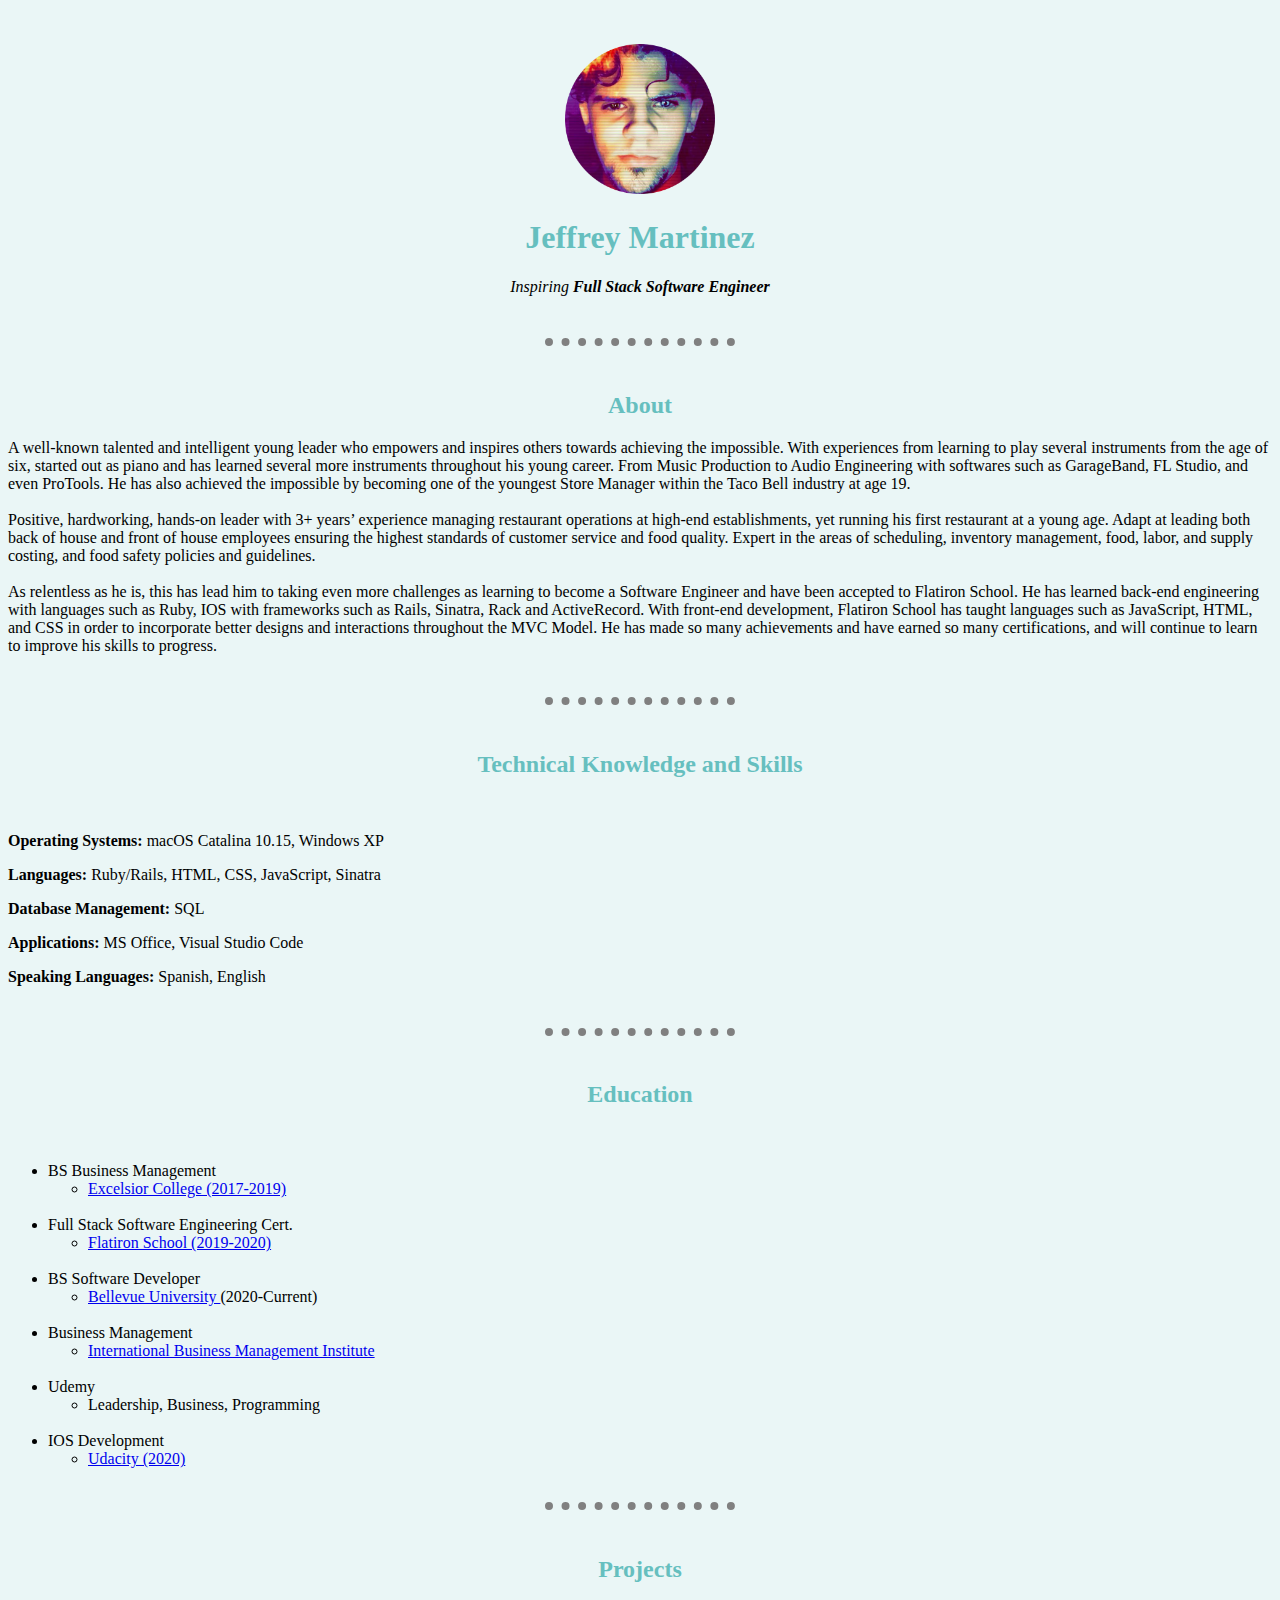
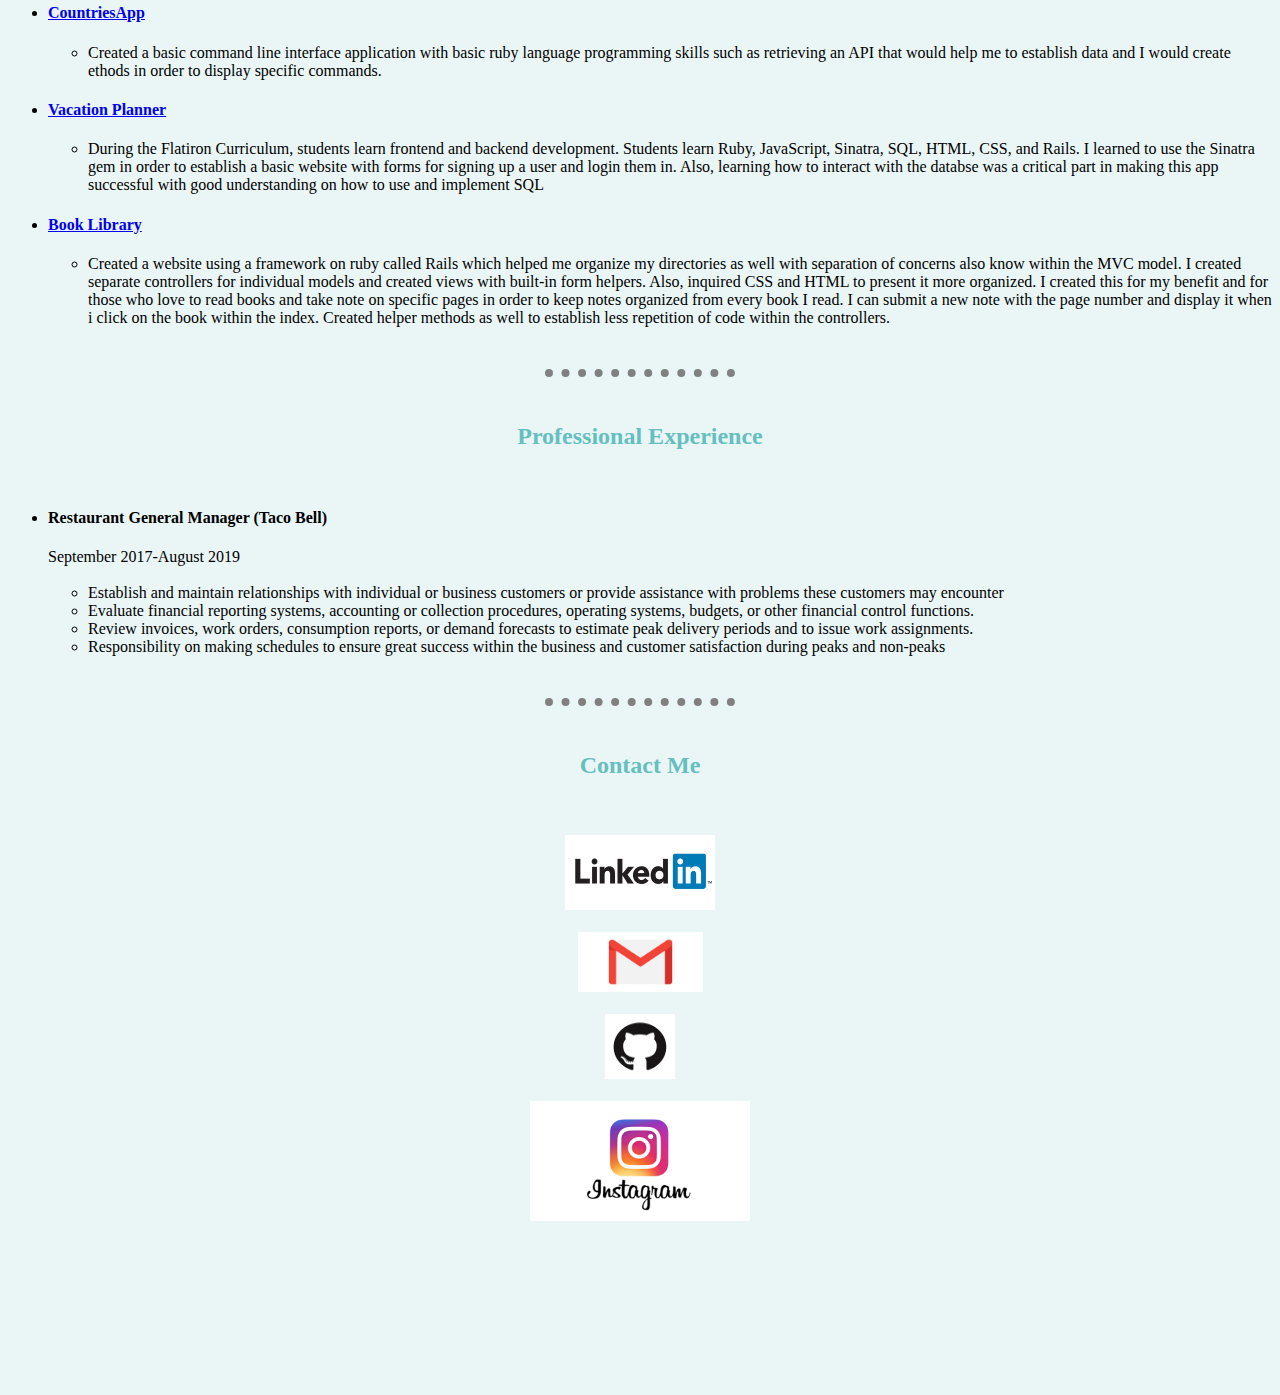
==== index.html @ 74ff9462 "practicing html and css" ====
<!DOCTYPE html>
<html>
    <head>
        <meta charset="UTF-8">
        <title>Maui Calvanhi Resume</title>
    </head>
    <link rel="stylesheet" href="css/styles.css" />

<br>
<br>
    <body>
        <center>

        <img src="images/jeff-circle.png" alt="jeffrey profile picture" width="150" height="150">
        <h1>Jeffrey Martinez</h1>
        <p><em>Inspiring <strong>Full Stack Software Engineer</strong></em></p>
        
       <br>
        
        <hr>
       <br>

    
        </center>

        <h2>About</h2>

        <p>A well-known talented and intelligent young leader who empowers and inspires others towards achieving the impossible. With experiences from learning to play several instruments from the age of six, started out as piano and has learned several more instruments throughout his young career. From Music Production to Audio Engineering with softwares such as GarageBand, FL Studio, and even ProTools. He has also achieved the impossible by becoming one of the youngest Store Manager within the Taco Bell industry at age 19.<br><br>

            Positive, hardworking, hands-on leader with 3+ years’ experience managing restaurant operations at high-end establishments, yet running his first restaurant at a young age. Adapt at leading both back of house and front of house employees ensuring the highest standards of customer service and food quality. Expert in the areas of scheduling, inventory management, food, labor, and supply costing, and food safety policies and guidelines.<br><br>
            
            As relentless as he is, this has lead him to taking even more challenges as learning to become a Software Engineer and have been accepted to Flatiron School. He has learned back-end engineering with languages such as Ruby, IOS with frameworks such as Rails, Sinatra, Rack and ActiveRecord. With front-end development, Flatiron School has taught languages such as JavaScript, HTML, and CSS in order to incorporate better designs and interactions throughout the MVC Model. He has made so many achievements and have earned so many certifications, and will continue to learn to improve his skills to progress. </p>
       <br>
        
        <hr>
        <br>


            <h2>Technical Knowledge and Skills</h2>
       <br>

            <p><strong>Operating Systems: </strong>macOS Catalina 10.15, Windows XP</p> 
            <p><strong>Languages: </strong>Ruby/Rails, HTML, CSS, JavaScript, Sinatra</p>
            <p><strong>Database Management: </strong>SQL</p>
            <p><strong>Applications: </strong>MS Office, Visual Studio Code</p>
            <p><strong>Speaking Languages: </strong>Spanish, English</p>
            <br>

        <hr>
        <br>
        
        <h2>Education</h2>
        <br>
        <ul>
            <li>BS Business Management</li>
                <ul>
                    <li><a href="https://www.excelsior.edu/program/bachelor-of-professional-studies-business-management/">Excelsior College (2017-2019)</a></li>
                </ul>
            <br>

            <li>Full Stack Software Engineering Cert.</li>
                <ul>
                    <li><a href="https://flatironschool.com">Flatiron School (2019-2020)</a></li>
                </ul>
            <br>
    
            <li>BS Software Developer</li>
                <ul>
                    <li><a href="https://www.bellevue.edu/degrees/bachelor/software-development-bs/">Bellevue University </a>(2020-Current)</li>
                </ul>
            <br>


            <li>Business Management</li>
                <ul>
                    <li><a href="https://www.ibm-institute.com">International Business Management Institute</a></li>
                </ul>
            <br>

            <li>Udemy</li>
                <ul>
                    <li>Leadership, Business, Programming</li>
                </ul>
            <br>

            <li>IOS Development</li>
                <ul>
                    <li><a href="https://www.udacity.com/course/ios-developer-nanodegree--nd003">Udacity (2020)</a></li>
                </ul>
            <br>
            
        </ul>

        <hr>
        <br>

       <h2>Projects</h2>
        <ul>
            <li><h4><a href="https://github.com/martinezjf2/project1">CountriesApp</a></h4></li>
            <ul>
                <li>Created a basic command line interface application with basic ruby language programming skills such as retrieving an API that would help me to establish data and I would create ethods in order to display specific commands.</li>
            </ul>
            
            <li><h4><a href="https://github.com/martinezjf2/new_app">Vacation Planner</a></h4></li>
            <ul>
                <li>During the Flatiron Curriculum, students learn frontend and backend development. Students learn Ruby, JavaScript, Sinatra, SQL, HTML, CSS, and Rails. I learned to use the Sinatra gem in order to establish a basic website with forms for signing up a user and login them in. Also, learning how to interact with the databse was a critical part in making this app successful with good understanding on how to use and implement SQL</li>
            </ul>
            <li><h4><a href="https://github.com/martinezjf2/rails_project/">Book Library</a></h4></li>
            <ul>
                <li>Created a website using a framework on ruby called Rails which helped me organize my directories as well with separation of concerns also know within the MVC model. I created separate controllers for individual models and created views with built-in form helpers. Also, inquired CSS and HTML to present it more organized. I created this for my benefit and for those who love to read books and take note on specific pages in order to keep notes organized from every book I read. I can submit a new note with the page number and display it when i click on the book within the index. Created helper methods as well to establish less repetition of code within the controllers.</li>
            </ul>
        </ul>
       <br>

            <hr>
            <br>

            

        <h2>Professional Experience</h2>
       <br>

            <ul>
                <li><h4>Restaurant General Manager (Taco Bell)</h4>September 2017-August 2019</li>
                
                <br>
            
                <ul>
                    <li>Establish and maintain relationships with individual or business customers or provide assistance with problems these customers may encounter</li>
                    <li>Evaluate financial reporting systems, accounting or collection procedures, operating systems, budgets, or other financial control functions.</li>
                    <li>Review invoices, work orders, consumption reports, or demand forecasts to estimate peak delivery periods and to issue work assignments.</li>
                    <li>Responsibility on making schedules to ensure great success within the business and customer satisfaction during peaks and non-peaks</li>
                </ul>
            </ul>
<br>
        <hr>
            

            <br>
            <h2>Contact Me</h2>
        <br>
        <br>
        <center>
            
        <a href="https://www.linkedin.com/in/jeffrey-martinez-54a1961a1/"><img border="0" alt="Jeffrey" src="images/Linkedin-Logo-2.png" width="150" height="75">
        </a>
        <br>
        <br>
        
        
        <a href="mailto:martinezjf2@gmail.com?subject=More Information" target="_top">
            <img border="0" alt="Gmail" src="images/gmail-small-logo.png" width="125" height="60">
        </a> 
        <br>
        <br>
        
        <a href="https://github.com/martinezjf2"><img border="0" alt="Github" src="images/GitHub-Mark.png" width="70" height="65">
        </a>
        <br>
        <br>
        

        <a href="https://www.instagram.com/martinezjf2/"><img border="0" alt="Instagram" src="images/maxresdefault.jpg" width="220" height="120">
        </a>
        
        </center>


    </body>
    <br>
    <br>
    <br>
    <br>

</html>


<!-- meta tag is the description on google.
beautify for VS Code organizes code
<br>


Also, I have to create a repository on github and push it in -->

<!-- <a href="hobbies.html">My Hobbies</a>

<a href="contact.html">Contact Me</a> -->



<br>
<br>
<br>
<br>
<br>
---- css/styles.css ----
/* ul {
  columns: 2;
  -webkit-columns: 2;
  -moz-columns: 2;
} */

body {
  background-color: #eaf6f6;
}

hr {
  
  border-style: none;
  border-top-style: dotted;
  border-color: grey;
  border-width: 8px;
  width: 15%;
  
}

h2 {
  text-align: center;
  color: #66BFBF;
}

h1 {
  color: #66BFBF;
}
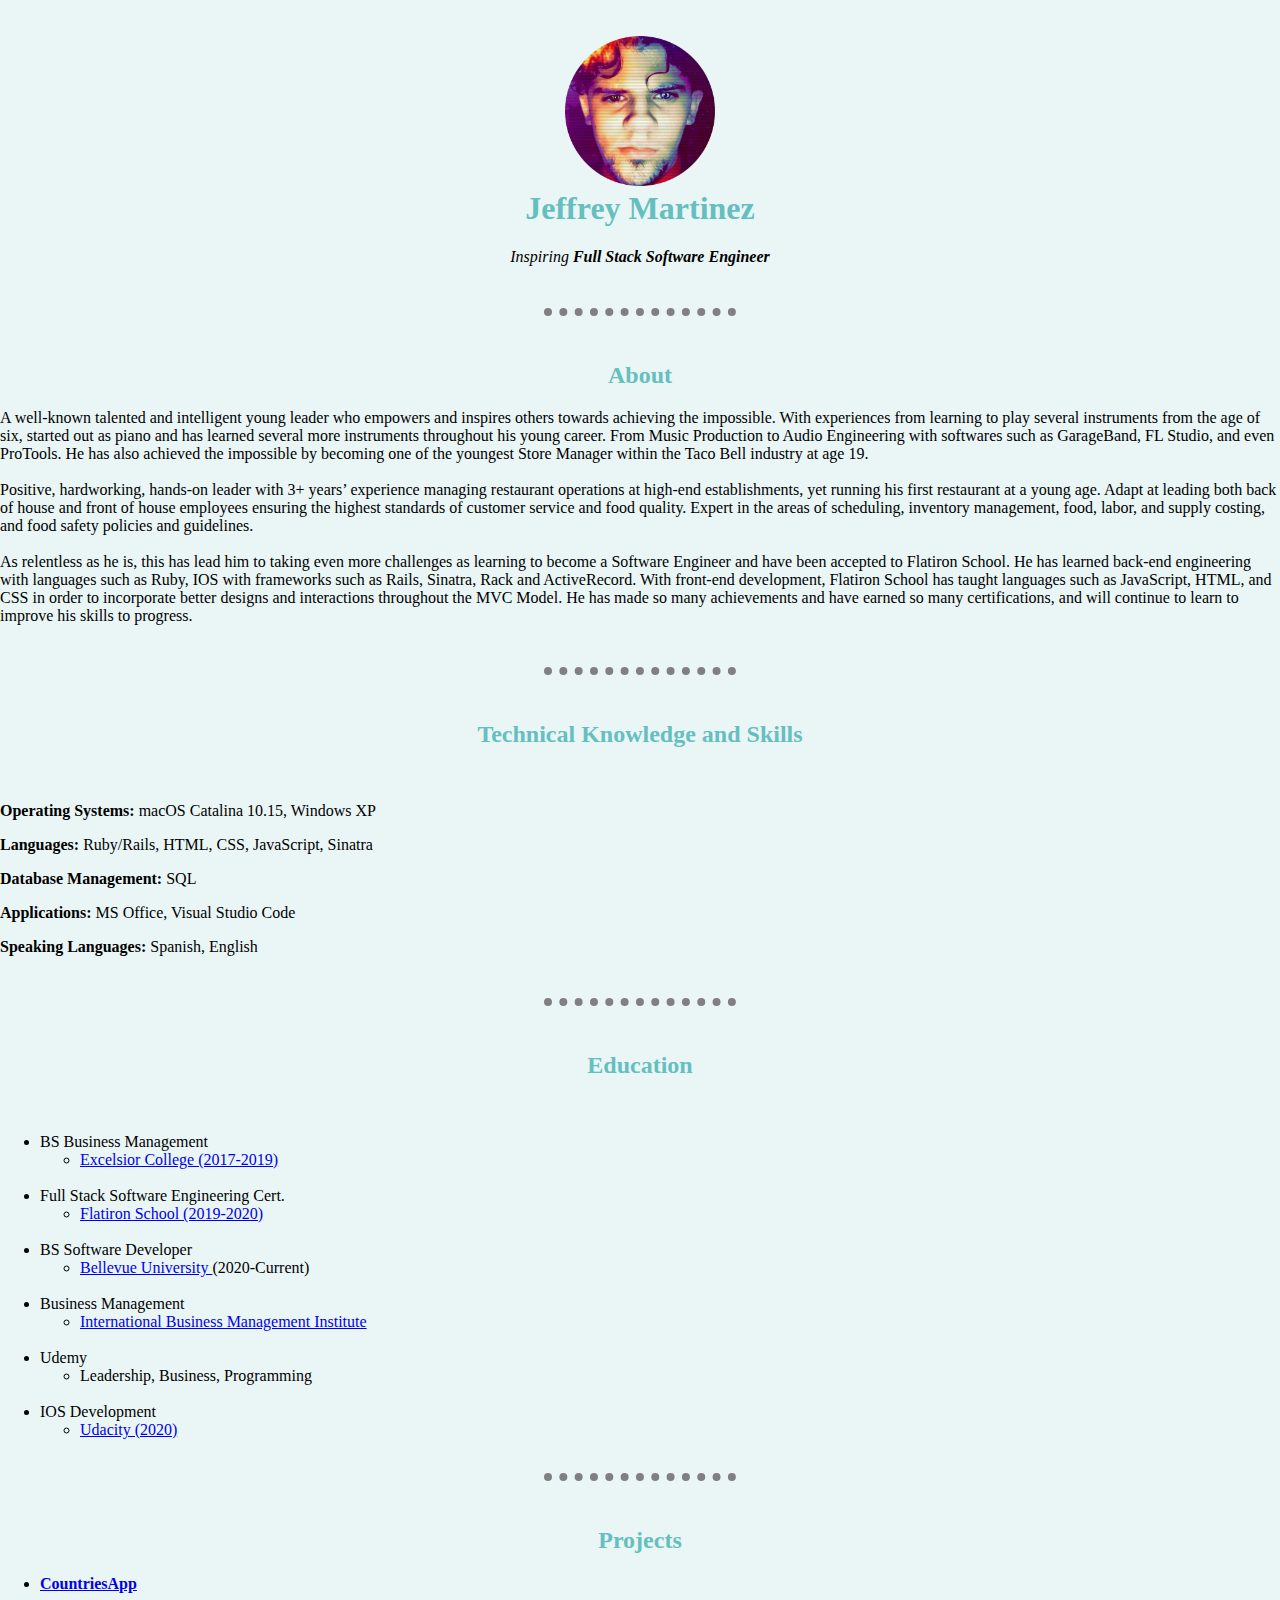
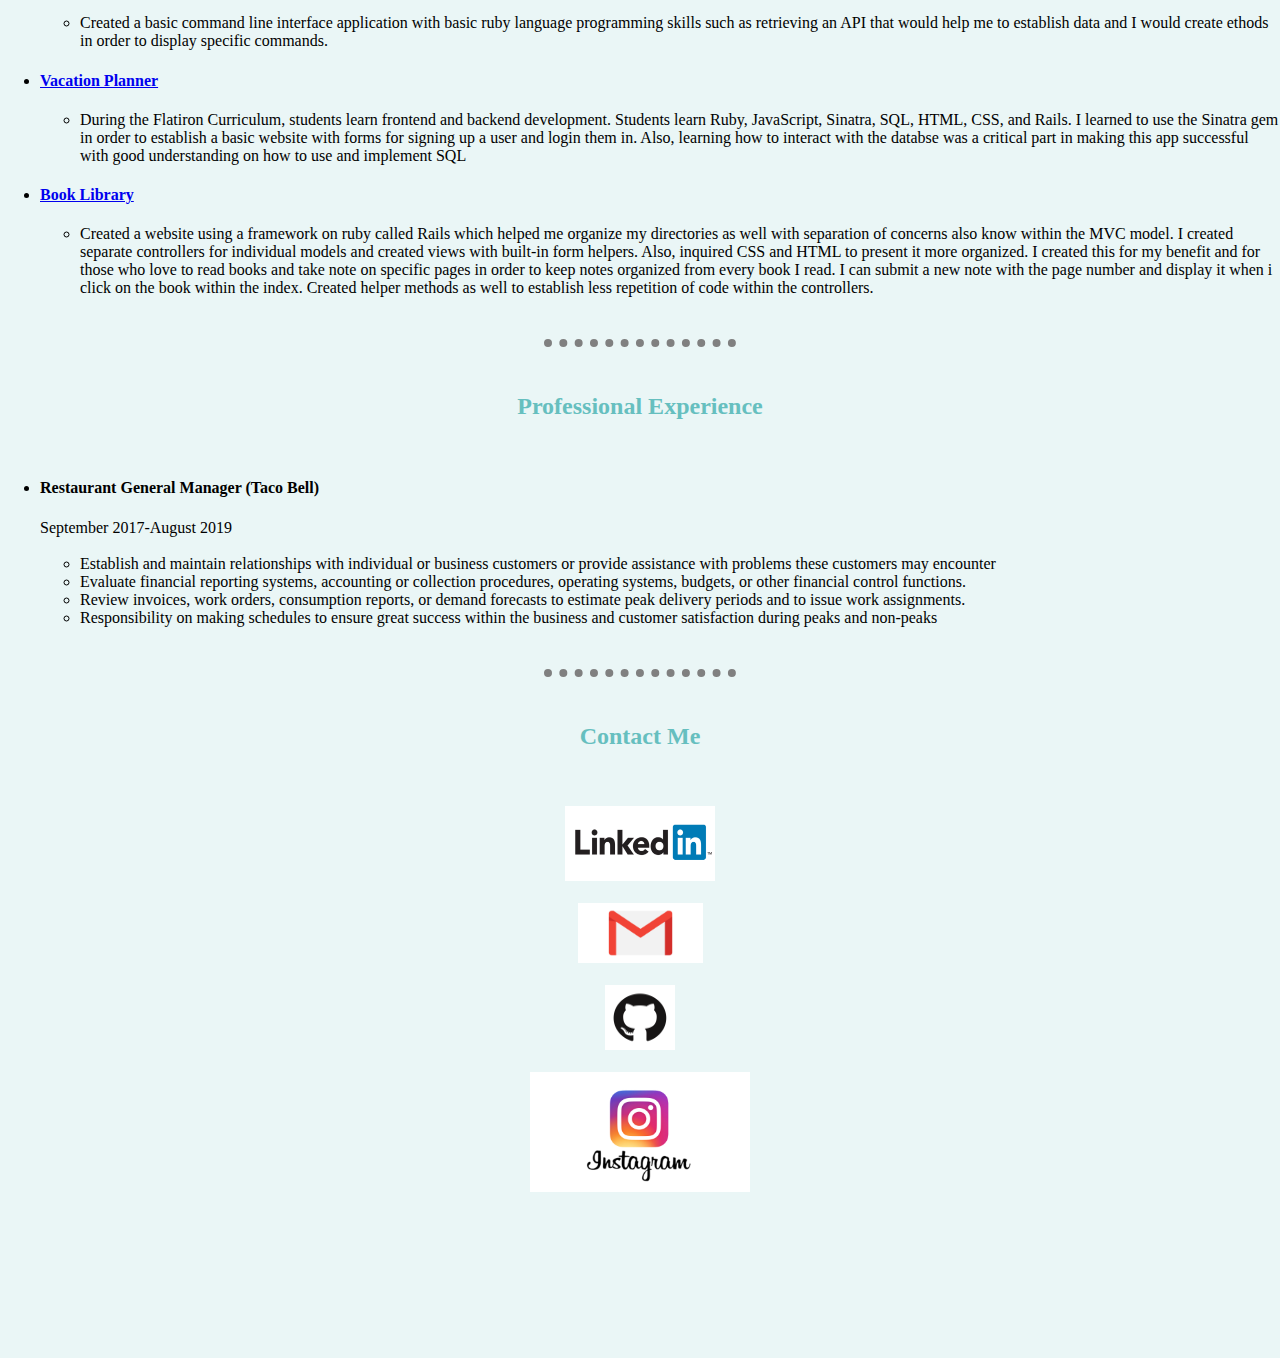
==== commit b337079a: "started a new html css template" ====
--- a/index.html
+++ b/index.html
@@ -3,8 +3,10 @@
     <head>
         <meta charset="UTF-8">
         <title>Maui Calvanhi Resume</title>
+        <link rel="stylesheet" href="css/styles.css" />
+        <link rel="icon" href="favicon.ico" />
     </head>
-    <link rel="stylesheet" href="css/styles.css" />
+    
 
 <br>
 <br>
--- a/css/styles.css
+++ b/css/styles.css
@@ -7,6 +7,7 @@
 
 body {
   background-color: #eaf6f6;
+  margin: 0;
 }
 
 hr {
@@ -26,6 +27,12 @@
 
 h1 {
   color: #66BFBF;
+  margin-top: 0px;
+  
 }
 
-  +.top-container {
+  text-align: center;
+  padding: 5px;
+  margin: 5px;
+}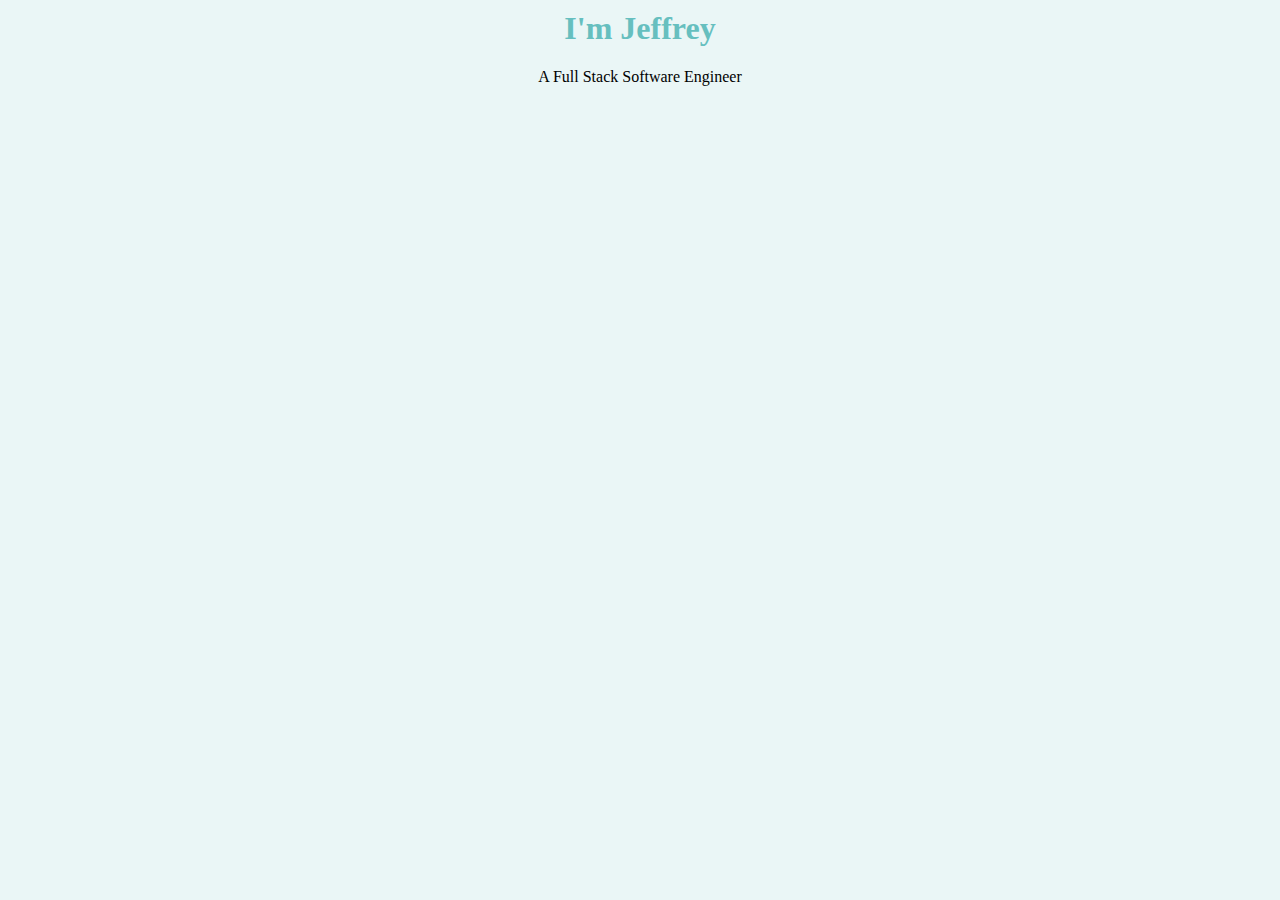
==== commit 6b08fb3d: "second commit" ====
--- a/index.html
+++ b/index.html
@@ -7,191 +7,10 @@
         <link rel="icon" href="favicon.ico" />
     </head>
     
-
-<br>
-<br>
     <body>
-        <center>
-
-        <img src="images/jeff-circle.png" alt="jeffrey profile picture" width="150" height="150">
-        <h1>Jeffrey Martinez</h1>
-        <p><em>Inspiring <strong>Full Stack Software Engineer</strong></em></p>
-        
-       <br>
-        
-        <hr>
-       <br>
-
-    
-        </center>
-
-        <h2>About</h2>
-
-        <p>A well-known talented and intelligent young leader who empowers and inspires others towards achieving the impossible. With experiences from learning to play several instruments from the age of six, started out as piano and has learned several more instruments throughout his young career. From Music Production to Audio Engineering with softwares such as GarageBand, FL Studio, and even ProTools. He has also achieved the impossible by becoming one of the youngest Store Manager within the Taco Bell industry at age 19.<br><br>
-
-            Positive, hardworking, hands-on leader with 3+ years’ experience managing restaurant operations at high-end establishments, yet running his first restaurant at a young age. Adapt at leading both back of house and front of house employees ensuring the highest standards of customer service and food quality. Expert in the areas of scheduling, inventory management, food, labor, and supply costing, and food safety policies and guidelines.<br><br>
-            
-            As relentless as he is, this has lead him to taking even more challenges as learning to become a Software Engineer and have been accepted to Flatiron School. He has learned back-end engineering with languages such as Ruby, IOS with frameworks such as Rails, Sinatra, Rack and ActiveRecord. With front-end development, Flatiron School has taught languages such as JavaScript, HTML, and CSS in order to incorporate better designs and interactions throughout the MVC Model. He has made so many achievements and have earned so many certifications, and will continue to learn to improve his skills to progress. </p>
-       <br>
-        
-        <hr>
-        <br>
-
-
-            <h2>Technical Knowledge and Skills</h2>
-       <br>
-
-            <p><strong>Operating Systems: </strong>macOS Catalina 10.15, Windows XP</p> 
-            <p><strong>Languages: </strong>Ruby/Rails, HTML, CSS, JavaScript, Sinatra</p>
-            <p><strong>Database Management: </strong>SQL</p>
-            <p><strong>Applications: </strong>MS Office, Visual Studio Code</p>
-            <p><strong>Speaking Languages: </strong>Spanish, English</p>
-            <br>
-
-        <hr>
-        <br>
-        
-        <h2>Education</h2>
-        <br>
-        <ul>
-            <li>BS Business Management</li>
-                <ul>
-                    <li><a href="https://www.excelsior.edu/program/bachelor-of-professional-studies-business-management/">Excelsior College (2017-2019)</a></li>
-                </ul>
-            <br>
-
-            <li>Full Stack Software Engineering Cert.</li>
-                <ul>
-                    <li><a href="https://flatironschool.com">Flatiron School (2019-2020)</a></li>
-                </ul>
-            <br>
-    
-            <li>BS Software Developer</li>
-                <ul>
-                    <li><a href="https://www.bellevue.edu/degrees/bachelor/software-development-bs/">Bellevue University </a>(2020-Current)</li>
-                </ul>
-            <br>
-
-
-            <li>Business Management</li>
-                <ul>
-                    <li><a href="https://www.ibm-institute.com">International Business Management Institute</a></li>
-                </ul>
-            <br>
-
-            <li>Udemy</li>
-                <ul>
-                    <li>Leadership, Business, Programming</li>
-                </ul>
-            <br>
-
-            <li>IOS Development</li>
-                <ul>
-                    <li><a href="https://www.udacity.com/course/ios-developer-nanodegree--nd003">Udacity (2020)</a></li>
-                </ul>
-            <br>
-            
-        </ul>
-
-        <hr>
-        <br>
-
-       <h2>Projects</h2>
-        <ul>
-            <li><h4><a href="https://github.com/martinezjf2/project1">CountriesApp</a></h4></li>
-            <ul>
-                <li>Created a basic command line interface application with basic ruby language programming skills such as retrieving an API that would help me to establish data and I would create ethods in order to display specific commands.</li>
-            </ul>
-            
-            <li><h4><a href="https://github.com/martinezjf2/new_app">Vacation Planner</a></h4></li>
-            <ul>
-                <li>During the Flatiron Curriculum, students learn frontend and backend development. Students learn Ruby, JavaScript, Sinatra, SQL, HTML, CSS, and Rails. I learned to use the Sinatra gem in order to establish a basic website with forms for signing up a user and login them in. Also, learning how to interact with the databse was a critical part in making this app successful with good understanding on how to use and implement SQL</li>
-            </ul>
-            <li><h4><a href="https://github.com/martinezjf2/rails_project/">Book Library</a></h4></li>
-            <ul>
-                <li>Created a website using a framework on ruby called Rails which helped me organize my directories as well with separation of concerns also know within the MVC model. I created separate controllers for individual models and created views with built-in form helpers. Also, inquired CSS and HTML to present it more organized. I created this for my benefit and for those who love to read books and take note on specific pages in order to keep notes organized from every book I read. I can submit a new note with the page number and display it when i click on the book within the index. Created helper methods as well to establish less repetition of code within the controllers.</li>
-            </ul>
-        </ul>
-       <br>
-
-            <hr>
-            <br>
-
-            
-
-        <h2>Professional Experience</h2>
-       <br>
-
-            <ul>
-                <li><h4>Restaurant General Manager (Taco Bell)</h4>September 2017-August 2019</li>
-                
-                <br>
-            
-                <ul>
-                    <li>Establish and maintain relationships with individual or business customers or provide assistance with problems these customers may encounter</li>
-                    <li>Evaluate financial reporting systems, accounting or collection procedures, operating systems, budgets, or other financial control functions.</li>
-                    <li>Review invoices, work orders, consumption reports, or demand forecasts to estimate peak delivery periods and to issue work assignments.</li>
-                    <li>Responsibility on making schedules to ensure great success within the business and customer satisfaction during peaks and non-peaks</li>
-                </ul>
-            </ul>
-<br>
-        <hr>
-            
-
-            <br>
-            <h2>Contact Me</h2>
-        <br>
-        <br>
-        <center>
-            
-        <a href="https://www.linkedin.com/in/jeffrey-martinez-54a1961a1/"><img border="0" alt="Jeffrey" src="images/Linkedin-Logo-2.png" width="150" height="75">
-        </a>
-        <br>
-        <br>
-        
-        
-        <a href="mailto:martinezjf2@gmail.com?subject=More Information" target="_top">
-            <img border="0" alt="Gmail" src="images/gmail-small-logo.png" width="125" height="60">
-        </a> 
-        <br>
-        <br>
-        
-        <a href="https://github.com/martinezjf2"><img border="0" alt="Github" src="images/GitHub-Mark.png" width="70" height="65">
-        </a>
-        <br>
-        <br>
-        
-
-        <a href="https://www.instagram.com/martinezjf2/"><img border="0" alt="Instagram" src="images/maxresdefault.jpg" width="220" height="120">
-        </a>
-        
-        </center>
-
-
+        <div class="top-container">
+            <h1>I'm Jeffrey</h1>
+            <p>A Full Stack Software Engineer</p>
+        </div>
     </body>
-    <br>
-    <br>
-    <br>
-    <br>
-
-</html>
-
-
-<!-- meta tag is the description on google.
-beautify for VS Code organizes code
-<br>
-
-
-Also, I have to create a repository on github and push it in -->
-
-<!-- <a href="hobbies.html">My Hobbies</a>
-
-<a href="contact.html">Contact Me</a> -->
-
-
-
-<br>
-<br>
-<br>
-<br>
-<br>
+</html>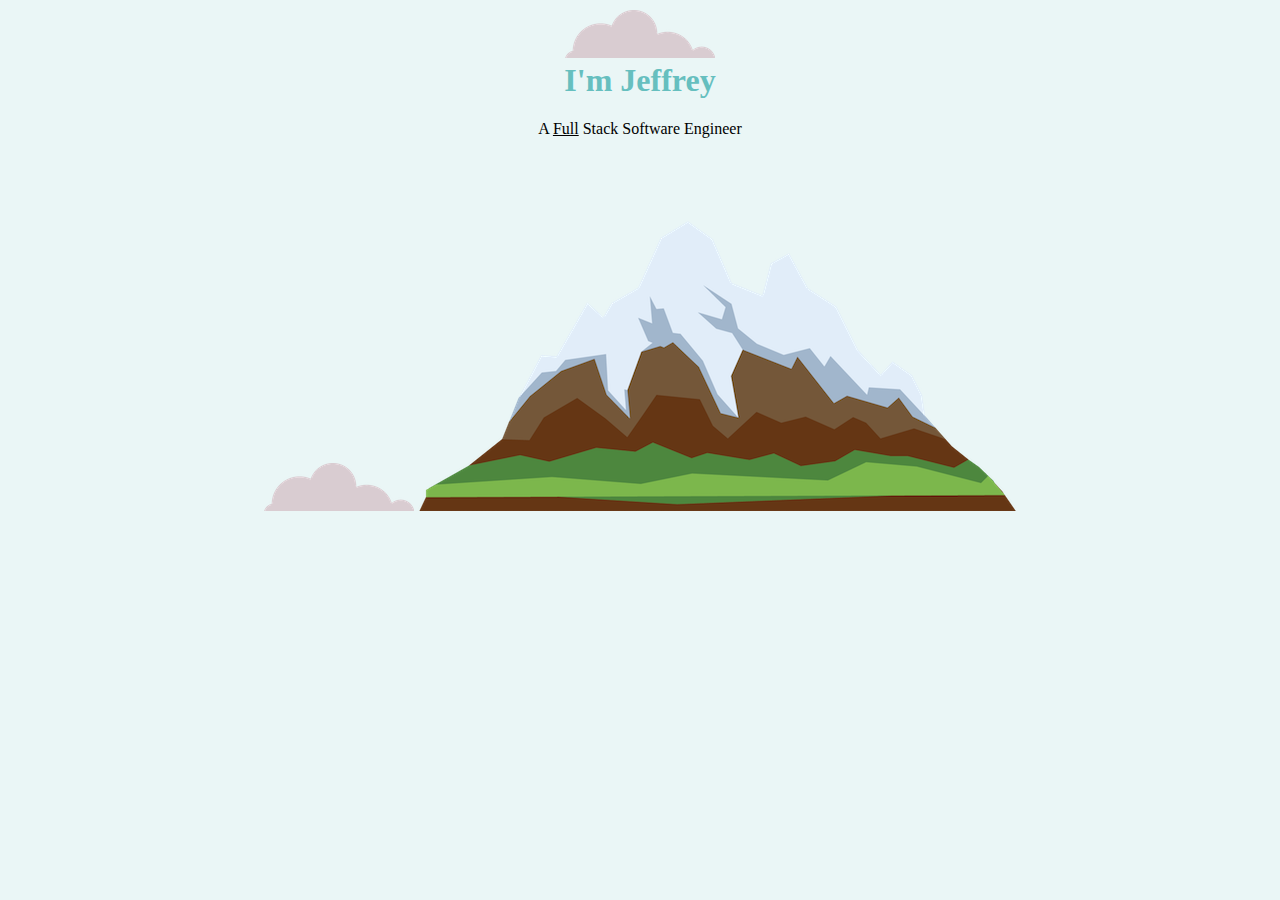
==== commit cabe4681: "practcing css" ====
--- a/index.html
+++ b/index.html
@@ -9,8 +9,12 @@
     
     <body>
         <div class="top-container">
+            <img src="images/cloud.png" alt="cloud-img" >
             <h1>I'm Jeffrey</h1>
-            <p>A Full Stack Software Engineer</p>
+            <p>A <span class="full">Full</span> Stack Software Engineer</p>
+            <img src="images/cloud.png" alt="cloud-img" >
+            <img src="images/mountain.png" alt="mountain-img" >
+
         </div>
     </body>
 </html>--- a/css/styles.css
+++ b/css/styles.css
@@ -35,4 +35,8 @@
   text-align: center;
   padding: 5px;
   margin: 5px;
+}
+
+.full {
+  text-decoration: underline;
 }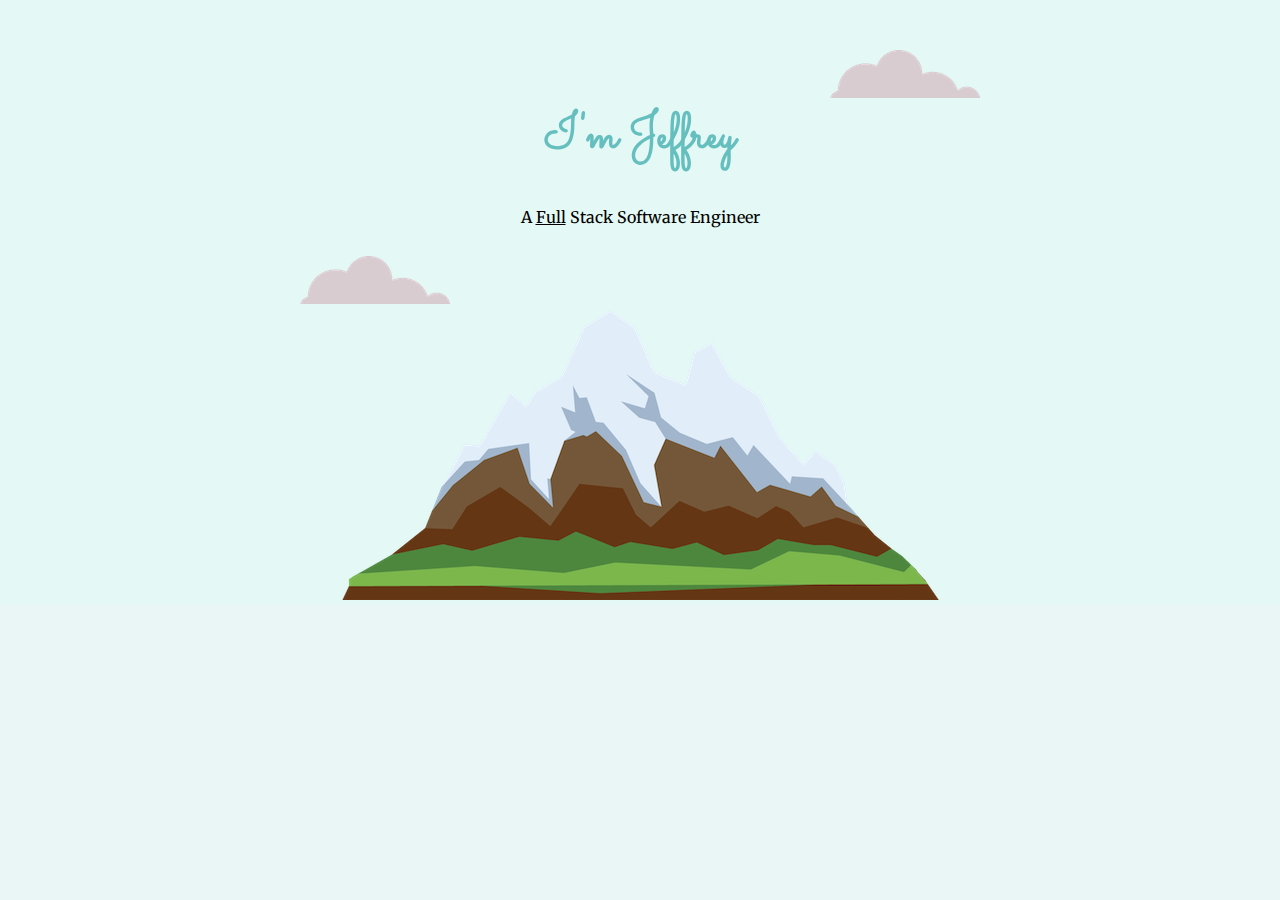
==== commit ac133523: "learned about font.google.com about absolute positioning, font-family, text-align, differences betwe" ====
--- a/index.html
+++ b/index.html
@@ -5,14 +5,15 @@
         <title>Maui Calvanhi Resume</title>
         <link rel="stylesheet" href="css/styles.css" />
         <link rel="icon" href="favicon.ico" />
+        <link href="https://fonts.googleapis.com/css2?family=Merriweather&family=Montserrat&family=Sacramento&display=swap" rel="stylesheet">
     </head>
     
     <body>
         <div class="top-container">
-            <img src="images/cloud.png" alt="cloud-img" >
+            <img class="top-cloud" src="images/cloud.png" alt="cloud-img" >
             <h1>I'm Jeffrey</h1>
             <p>A <span class="full">Full</span> Stack Software Engineer</p>
-            <img src="images/cloud.png" alt="cloud-img" >
+            <img class="bottom-cloud" src="images/cloud.png" alt="cloud-img" >
             <img src="images/mountain.png" alt="mountain-img" >
 
         </div>
--- a/css/styles.css
+++ b/css/styles.css
@@ -8,6 +8,8 @@
 body {
   background-color: #eaf6f6;
   margin: 0;
+  text-align: center;
+  font-family: 'Merriweather', serif;
 }
 
 hr {
@@ -20,23 +22,45 @@
   
 }
 
+h3 {
+  font-family: 'Montserrat', sans-serif;
+}
+
 h2 {
   text-align: center;
   color: #66BFBF;
+  font-family: 'Montserrat', sans-serif;
 }
 
 h1 {
   color: #66BFBF;
   margin-top: 0px;
+  font-family: 'Sacramento', cursive;
+  font-size: 50px;
   
 }
 
 .top-container {
-  text-align: center;
-  padding: 5px;
-  margin: 5px;
+  /* text-align: center; */
+  padding-top: 100px;
+  background-color: #e4f9f5;
+  position: relative;
+  
 }
 
 .full {
   text-decoration: underline;
+}
+
+.bottom-cloud {
+  position: absolute;
+  left: 300px;
+  bottom: 300px
+}
+
+.top-cloud {
+  position: absolute;
+  right: 300px;
+  top: 50px
+
 }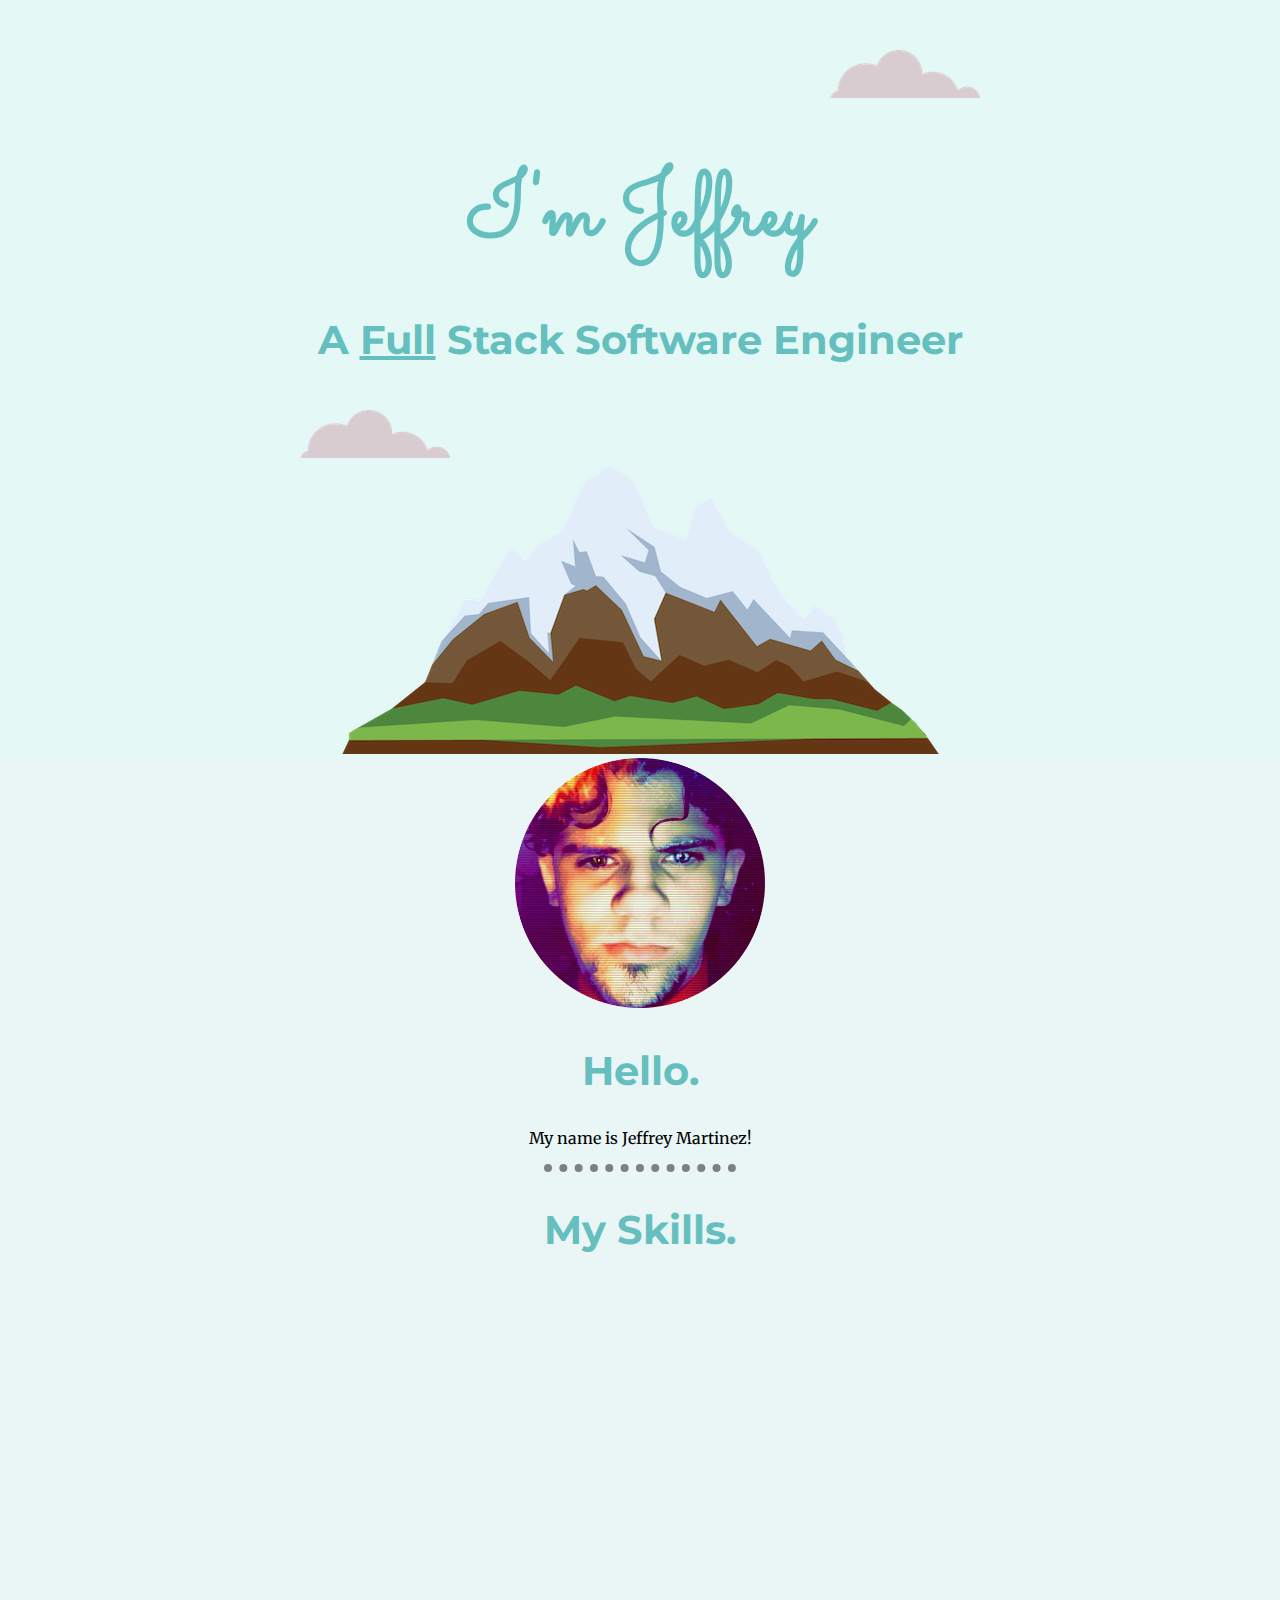
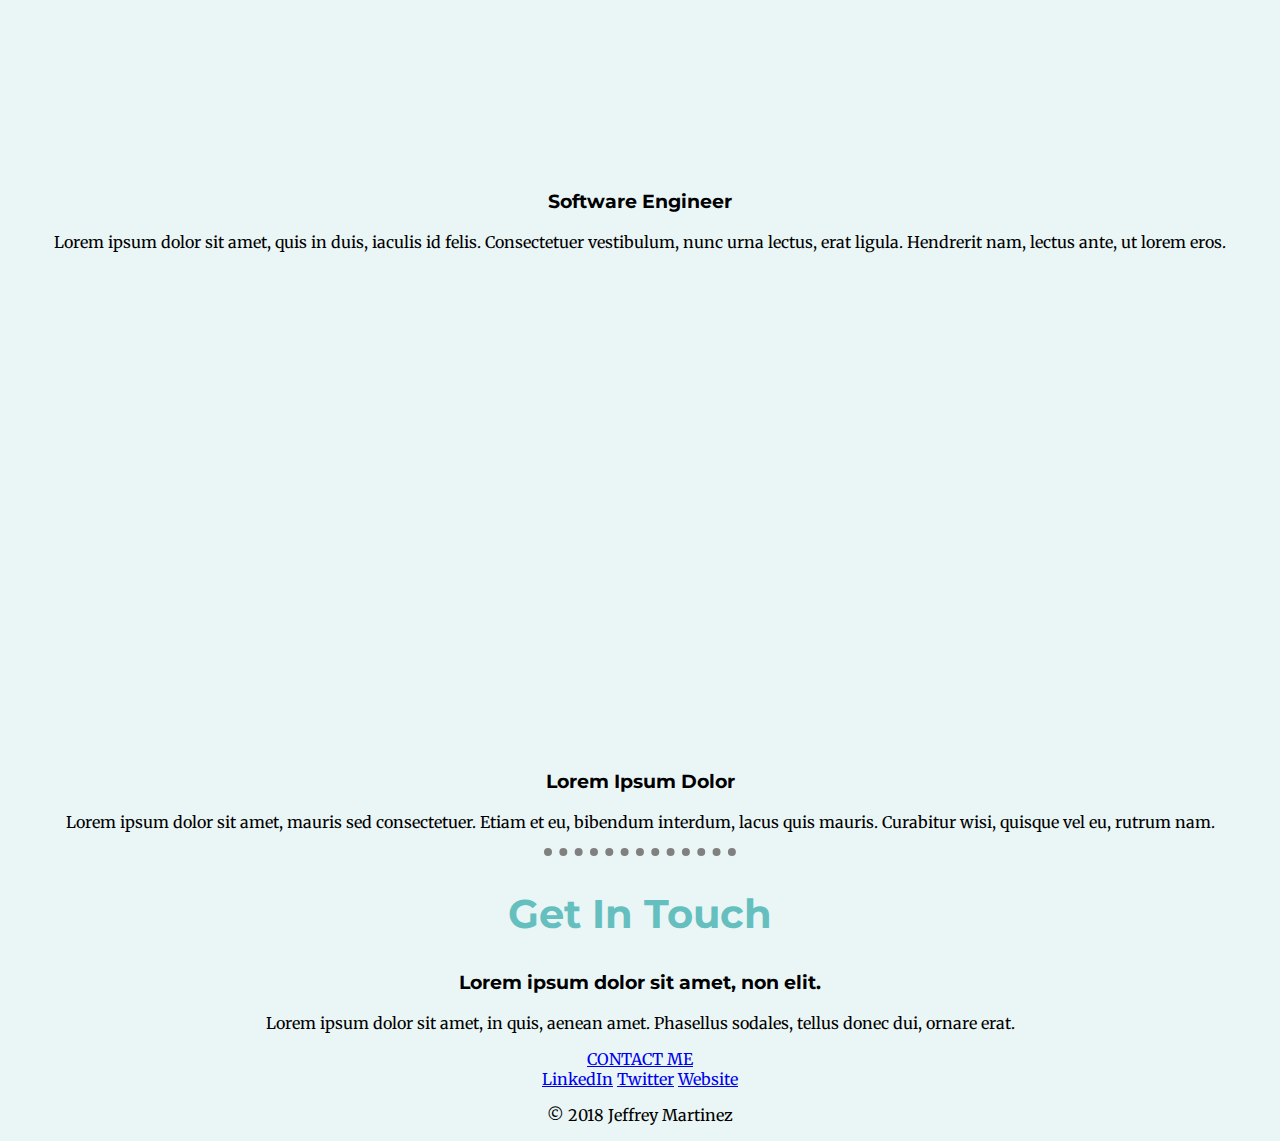
==== commit f8a72495: "learned about giphy stickers and flaticon.com, about font sizzes, margin "auto", added content" ====
--- a/index.html
+++ b/index.html
@@ -12,10 +12,51 @@
         <div class="top-container">
             <img class="top-cloud" src="images/cloud.png" alt="cloud-img" >
             <h1>I'm Jeffrey</h1>
-            <p>A <span class="full">Full</span> Stack Software Engineer</p>
+            <h2>A <span class="full">Full</span> Stack Software Engineer</h2>
             <img class="bottom-cloud" src="images/cloud.png" alt="cloud-img" >
             <img src="images/mountain.png" alt="mountain-img" >
+        </div>
 
-        </div>
+        <div class="middle-container">
+            <div class="profile">
+              <img src="./images/jeff-circle.png" alt="Jeffrey" class="jeff-profile">
+              <h2>Hello.</h2>
+              <p>My name is Jeffrey Martinez!</p>
+            </div>
+            <hr>
+            <div class="skills">
+              <h2>My Skills.</h2>
+              <div class="skill-row">
+                  
+                <iframe src="https://giphy.com/embed/d9IfL7seBexHLct75B" width="480" height="480" frameBorder="0" class="giphy-embed"></iframe>
+
+                
+                <h3>Software Engineer</h3>
+                <p>Lorem ipsum dolor sit amet, quis in duis, iaculis id felis. Consectetuer vestibulum, nunc urna lectus, erat ligula. Hendrerit nam, lectus ante, ut lorem eros.</p>
+              </div>
+              <div class="skill-row">
+                <iframe src="https://giphy.com/embed/QssGEmpkyEOhBCb7e1" width="480" height="480" frameBorder="0" class="giphy-embed"></iframe>
+                
+                <h3>Lorem Ipsum Dolor</h3>
+                <p>Lorem ipsum dolor sit amet, mauris sed consectetuer. Etiam et eu, bibendum interdum, lacus quis mauris. Curabitur wisi, quisque vel eu, rutrum nam.</p>
+              </div>
+            </div>
+            <hr>
+            <div class="contact-me">
+              <h2>Get In Touch</h2>
+              <h3>Lorem ipsum dolor sit amet, non elit.</h3>
+              <p>Lorem ipsum dolor sit amet, in quis, aenean amet. Phasellus sodales, tellus donec dui, ornare erat.</p>
+              <a class="btn" href="mailto:martinezjf2@gmail.com">CONTACT ME</a>
+            </div>
+          </div>
+          
+          
+          <div class="bottom-container">
+            <a class="footer-link" href="https://www.linkedin.com/">LinkedIn</a>
+            <a class="footer-link" href="https://twitter.com/">Twitter</a>
+            <a class="footer-link" href="https://www.appbrewery.co/">Website</a>
+            <p>© 2018 Jeffrey Martinez</p>
+          </div>
+          
     </body>
 </html>--- a/css/styles.css
+++ b/css/styles.css
@@ -22,6 +22,11 @@
   
 }
 
+.jeff-profile {
+  height: 250px;
+  width: 250px;
+}
+
 h3 {
   font-family: 'Montserrat', sans-serif;
 }
@@ -30,13 +35,18 @@
   text-align: center;
   color: #66BFBF;
   font-family: 'Montserrat', sans-serif;
+  font-size: 2.5rem;
 }
 
 h1 {
   color: #66BFBF;
-  margin-top: 0px;
+  margin: 50px auto 0 auto;
   font-family: 'Sacramento', cursive;
-  font-size: 50px;
+  font-size: 5.625rem; 
+
+
+  /* 100% = 16px */
+  /* 1em = 16px */
   
 }
 
@@ -63,4 +73,12 @@
   right: 300px;
   top: 50px
 
+}
+
+.middle-container {
+
+}
+
+.bottome-container {
+
 }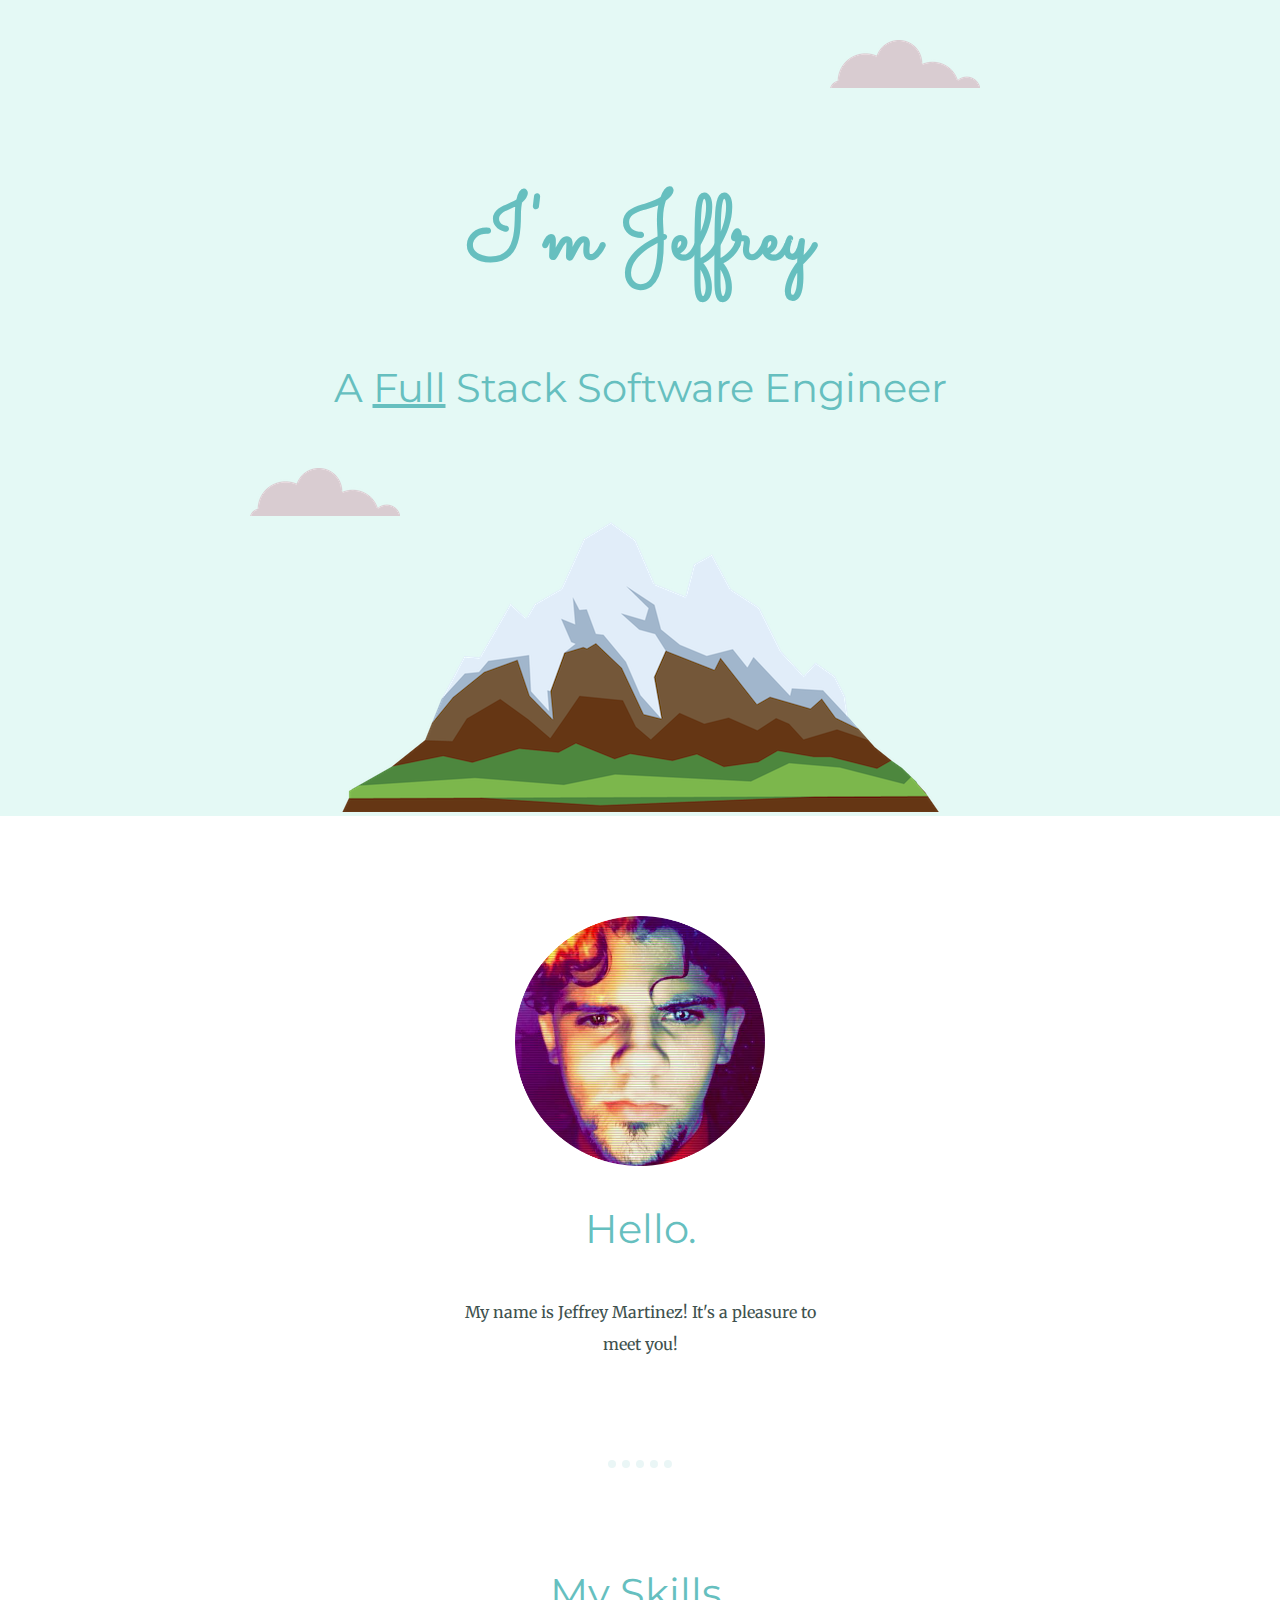
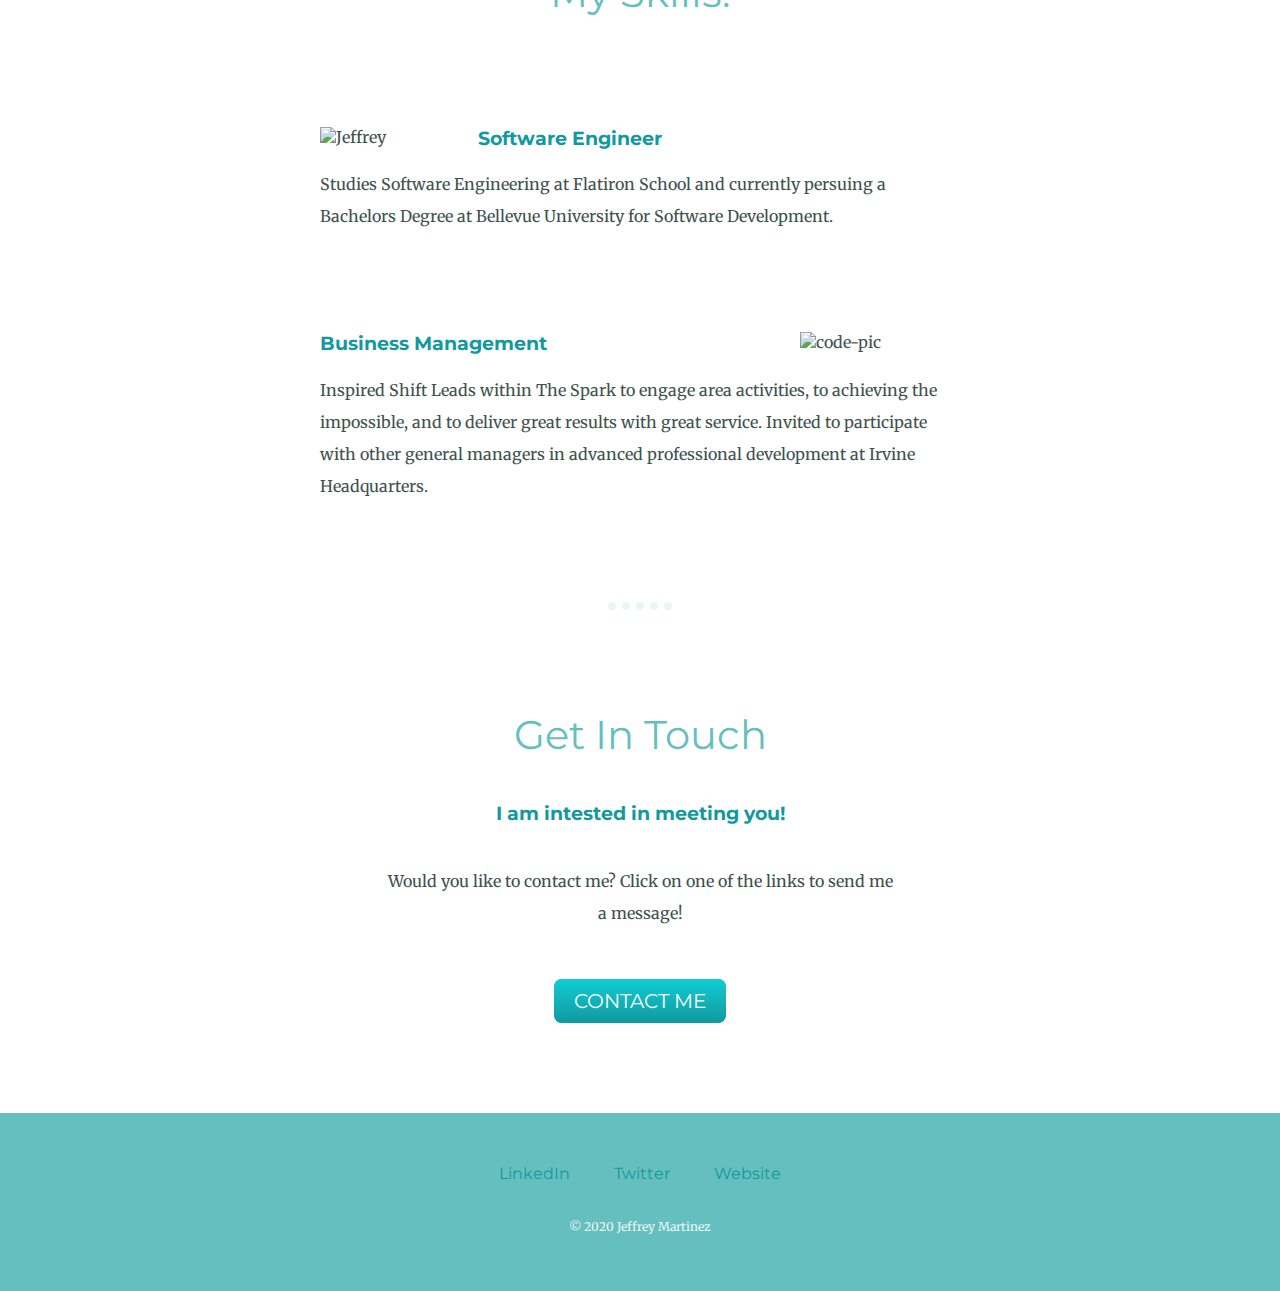
==== commit d0b531e0: "finished second-portfolio website just html and css practice" ====
--- a/index.html
+++ b/index.html
@@ -21,31 +21,36 @@
             <div class="profile">
               <img src="./images/jeff-circle.png" alt="Jeffrey" class="jeff-profile">
               <h2>Hello.</h2>
-              <p>My name is Jeffrey Martinez!</p>
+              <p class="intro">My name is Jeffrey Martinez! It's a pleasure to meet you!</p>
             </div>
             <hr>
             <div class="skills">
               <h2>My Skills.</h2>
               <div class="skill-row">
                   
-                <iframe src="https://giphy.com/embed/d9IfL7seBexHLct75B" width="480" height="480" frameBorder="0" class="giphy-embed"></iframe>
+                
+              <img src="https://media3.giphy.com/media/d9IfL7seBexHLct75B/giphy.gif" alt="Jeffrey" class="first-code">
+
 
                 
                 <h3>Software Engineer</h3>
-                <p>Lorem ipsum dolor sit amet, quis in duis, iaculis id felis. Consectetuer vestibulum, nunc urna lectus, erat ligula. Hendrerit nam, lectus ante, ut lorem eros.</p>
+                <p class="first-des">Studies Software Engineering at Flatiron School and currently persuing a Bachelors Degree at Bellevue University for Software Development.</p>
               </div>
               <div class="skill-row">
-                <iframe src="https://giphy.com/embed/QssGEmpkyEOhBCb7e1" width="480" height="480" frameBorder="0" class="giphy-embed"></iframe>
+
+              
+                <img src="https://media2.giphy.com/media/QssGEmpkyEOhBCb7e1/giphy.gif" alt="code-pic" class="second-code" >
                 
-                <h3>Lorem Ipsum Dolor</h3>
-                <p>Lorem ipsum dolor sit amet, mauris sed consectetuer. Etiam et eu, bibendum interdum, lacus quis mauris. Curabitur wisi, quisque vel eu, rutrum nam.</p>
+                <h3>Business Management</h3>
+                <p>Inspired Shift Leads within The Spark to engage area activities, to achieving the impossible, and to deliver great results with great service. Invited to participate with other general managers in advanced professional development at Irvine Headquarters.
+                    </p>
               </div>
             </div>
             <hr>
             <div class="contact-me">
               <h2>Get In Touch</h2>
-              <h3>Lorem ipsum dolor sit amet, non elit.</h3>
-              <p>Lorem ipsum dolor sit amet, in quis, aenean amet. Phasellus sodales, tellus donec dui, ornare erat.</p>
+              <h3>I am intested in meeting you!</h3>
+              <p class="contact-message">Would you like to contact me? Click on one of the links to send me a message!</p>
               <a class="btn" href="mailto:martinezjf2@gmail.com">CONTACT ME</a>
             </div>
           </div>
@@ -55,7 +60,7 @@
             <a class="footer-link" href="https://www.linkedin.com/">LinkedIn</a>
             <a class="footer-link" href="https://twitter.com/">Twitter</a>
             <a class="footer-link" href="https://www.appbrewery.co/">Website</a>
-            <p>© 2018 Jeffrey Martinez</p>
+            <p class="copyright"> © 2020 Jeffrey Martinez</p>
           </div>
           
     </body>
--- a/css/styles.css
+++ b/css/styles.css
@@ -6,19 +6,22 @@
 } */
 
 body {
-  background-color: #eaf6f6;
+  background-color: white;
+  ;
   margin: 0;
   text-align: center;
   font-family: 'Merriweather', serif;
+  color: #40514e;
 }
 
 hr {
   
   border-style: none;
   border-top-style: dotted;
-  border-color: grey;
+  border-color:#eaf6f6;
   border-width: 8px;
-  width: 15%;
+  width: 5%;
+  margin: 100px auto;
   
 }
 
@@ -29,6 +32,7 @@
 
 h3 {
   font-family: 'Montserrat', sans-serif;
+  color: #11999e;
 }
 
 h2 {
@@ -36,6 +40,8 @@
   color: #66BFBF;
   font-family: 'Montserrat', sans-serif;
   font-size: 2.5rem;
+  font-weight: normal;
+  padding-bottom: 10px;
 }
 
 h1 {
@@ -43,11 +49,14 @@
   margin: 50px auto 0 auto;
   font-family: 'Sacramento', cursive;
   font-size: 5.625rem; 
-
-
+  line-height: 2;
   /* 100% = 16px */
   /* 1em = 16px */
   
+}
+
+p {
+  line-height: 2;
 }
 
 .top-container {
@@ -64,21 +73,108 @@
 
 .bottom-cloud {
   position: absolute;
-  left: 300px;
+  left: 250px;
   bottom: 300px
 }
 
 .top-cloud {
   position: absolute;
   right: 300px;
-  top: 50px
+  top: 40px
 
 }
 
+.intro {
+  width: 30%;
+  margin:auto
+  /* text-align: center; */
+}
+
+a {
+  color: #11999e;
+  font-family: 'Montserrat', sans-serif;
+  margin: 10px 20px;
+  text-decoration: none;
+}
+
+a:hover {
+  color: #eaf6f6
+}
+
 .middle-container {
+  margin: 100px 0;
+}
+
+.bottom-container {
+  
+  background-color: #66bfbf;
+  padding: 50px 0 20px;
 
 }
 
-.bottome-container {
+.footer-link {
+  color: #11999e;
+}
 
-}+.skill-row {
+  width: 50%;
+  margin: 100px auto;
+  text-align: left;
+
+}
+
+.first-code {
+  width: 20%;
+  float: left;
+  margin-right: 30px;
+
+}
+
+.second-code {
+  width: 25%;
+  float: right;  
+  margin-left: 30px;
+  
+}
+
+.contact-message {
+  width: 40%;
+  margin: 40px auto 60px;
+}
+
+.btn {
+  background: #11cdd4;
+  background-image: -webkit-linear-gradient(top, #11cdd4, #11999e);
+  background-image: -moz-linear-gradient(top, #11cdd4, #11999e);
+  background-image: -ms-linear-gradient(top, #11cdd4, #11999e);
+  background-image: -o-linear-gradient(top, #11cdd4, #11999e);
+  background-image: linear-gradient(to bottom, #11cdd4, #11999e);
+  -webkit-border-radius: 8;
+  -moz-border-radius: 8;
+  border-radius: 8px;
+  font-family: 'Montserrat', sans-serif;
+  color: #ffffff;
+  font-size: 20px;
+  padding: 10px 20px 10px 20px;
+  text-decoration: none;
+}
+
+.btn:hover {
+  background: #30e3cb;
+  background-image: -webkit-linear-gradient(top, #30e3cb, #2bc4ad);
+  background-image: -moz-linear-gradient(top, #30e3cb, #2bc4ad);
+  background-image: -ms-linear-gradient(top, #30e3cb, #2bc4ad);
+  background-image: -o-linear-gradient(top, #30e3cb, #2bc4ad);
+  background-image: linear-gradient(to bottom, #30e3cb, #2bc4ad);
+  text-decoration: none;
+}
+/* generated button from css3buttonegenerator.com */
+
+.copyright {
+  color: #eaf6f6;
+  font-size: 0.75rem;
+  padding: 20px 0;
+}
+/* .first-des {
+  clear: left
+} */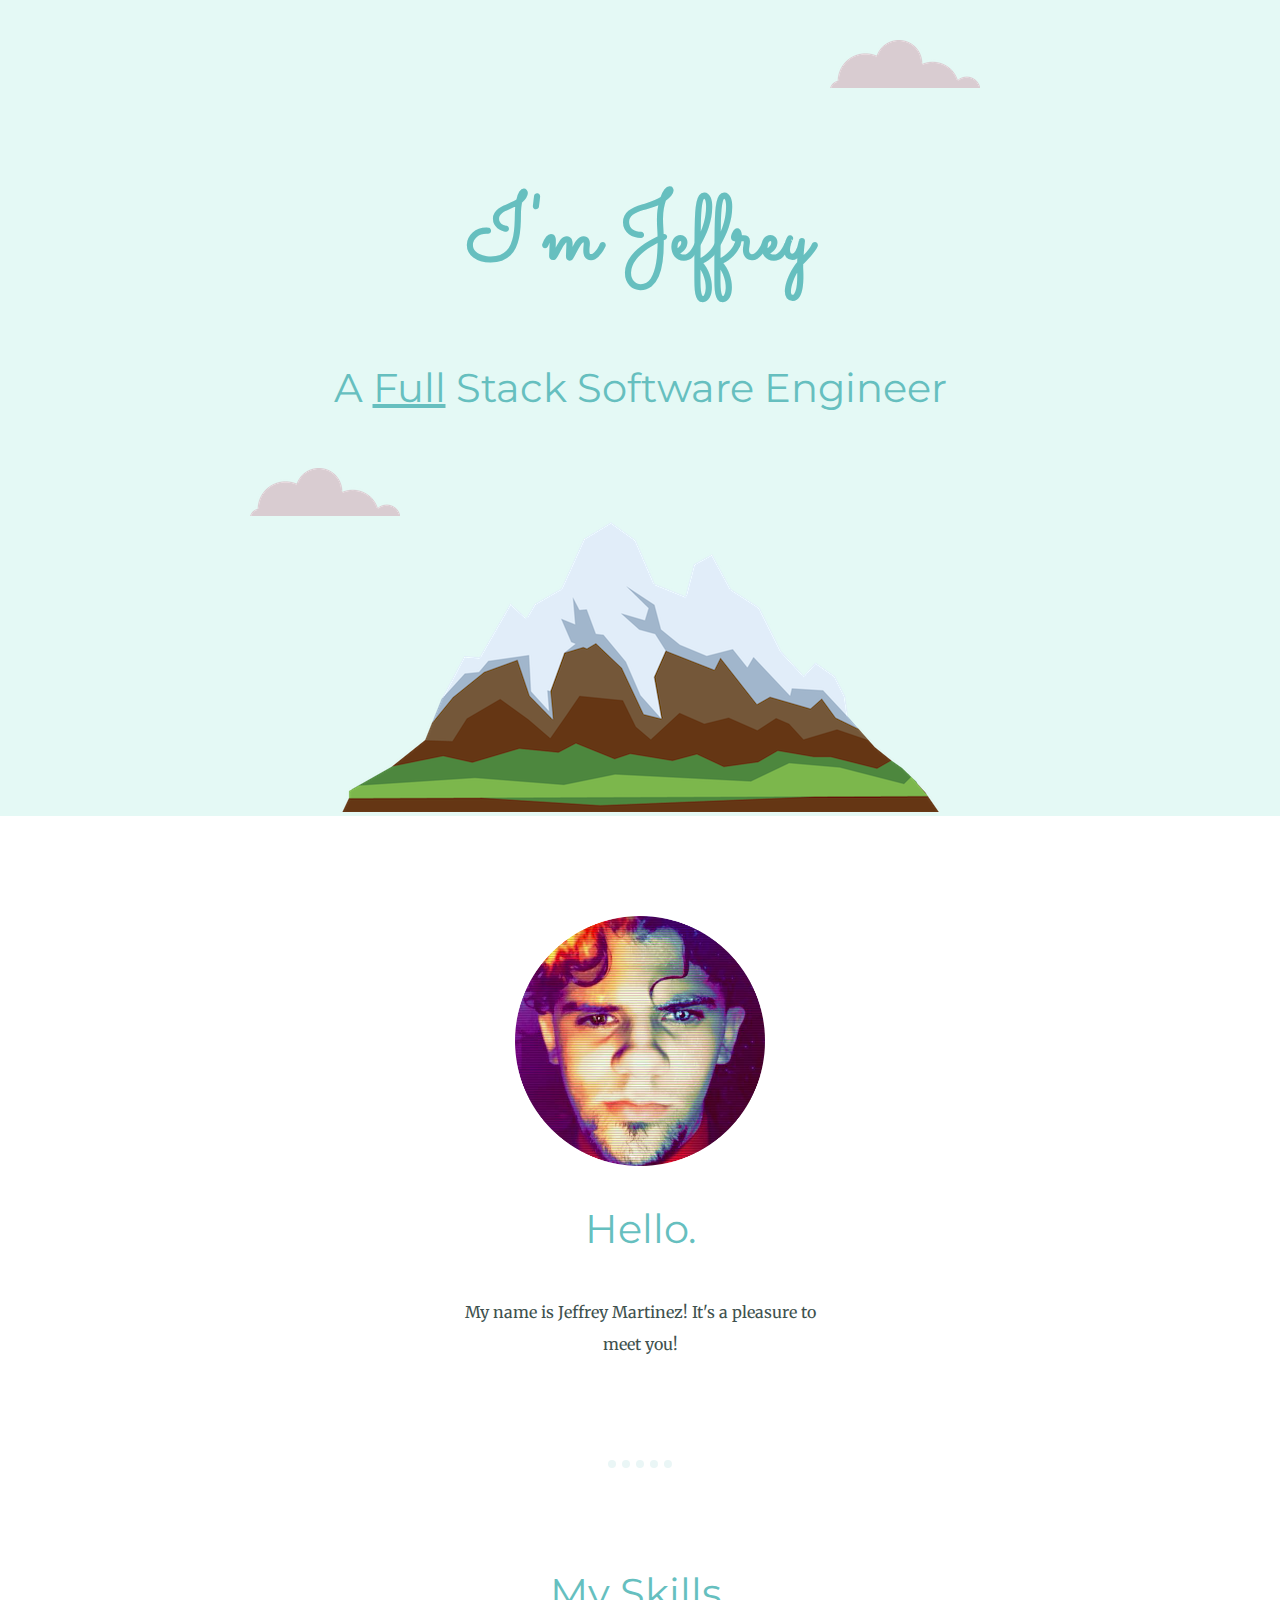
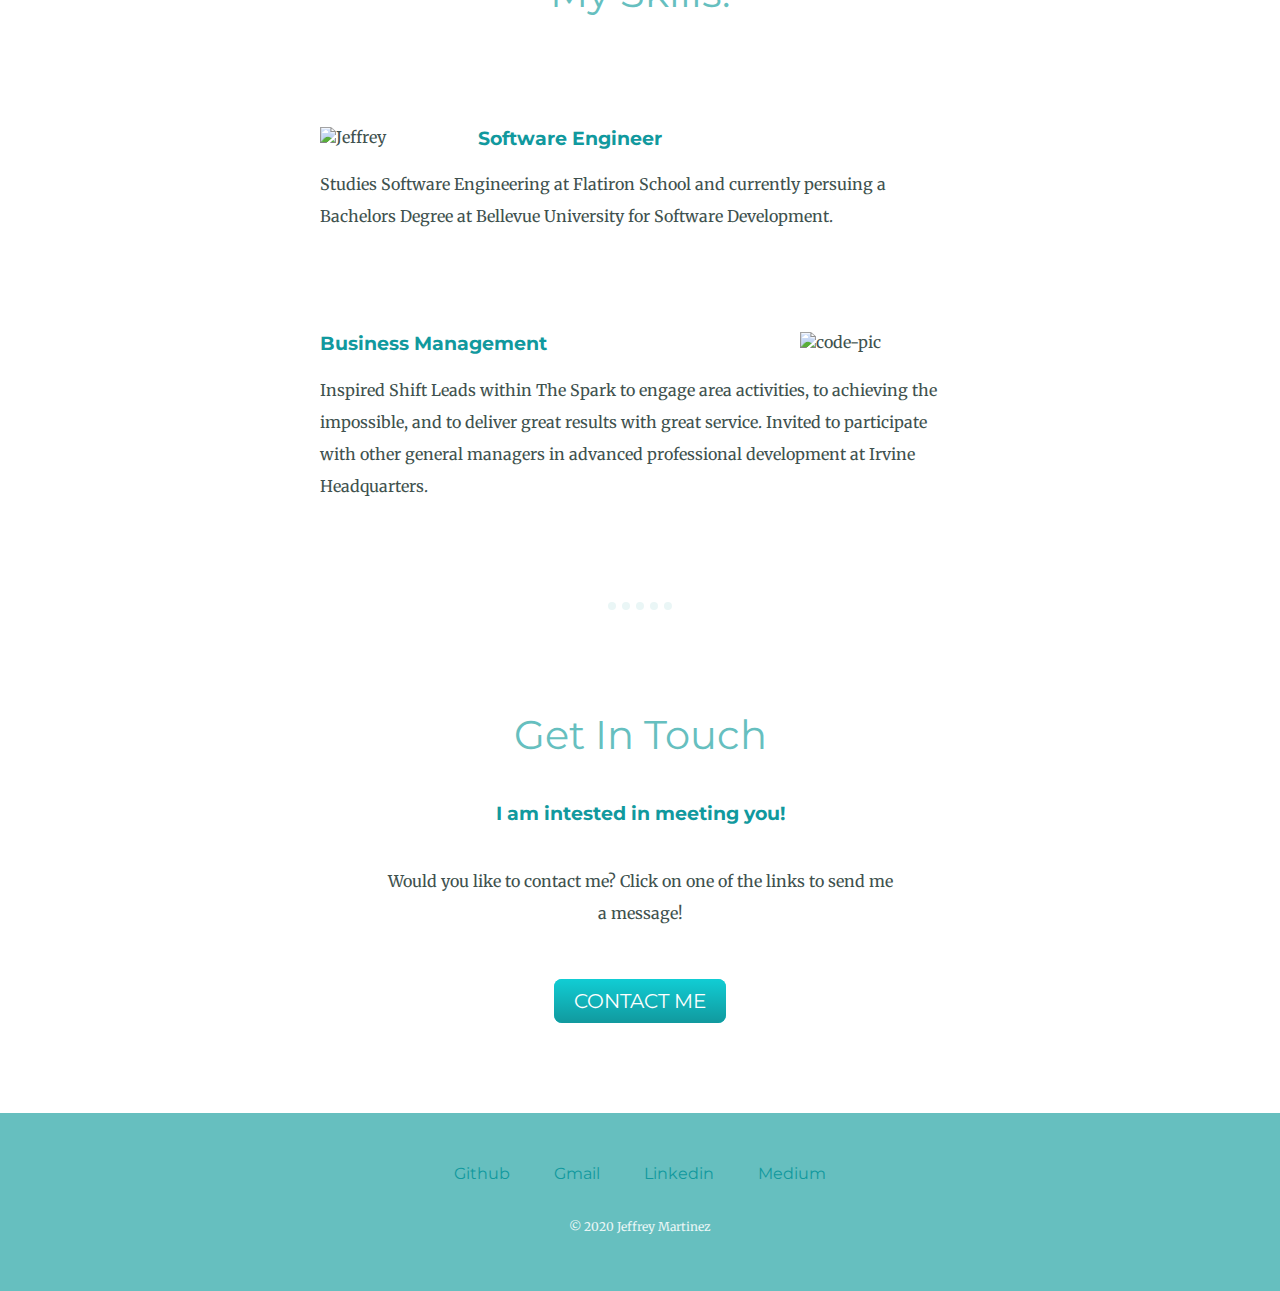
==== commit ec7c25f6: "added links on footer" ====
--- a/index.html
+++ b/index.html
@@ -2,7 +2,7 @@
 <html>
     <head>
         <meta charset="UTF-8">
-        <title>Maui Calvanhi Resume</title>
+        <title>Jeffrey Martinez</title>
         <link rel="stylesheet" href="css/styles.css" />
         <link rel="icon" href="favicon.ico" />
         <link href="https://fonts.googleapis.com/css2?family=Merriweather&family=Montserrat&family=Sacramento&display=swap" rel="stylesheet">
@@ -57,9 +57,10 @@
           
           
           <div class="bottom-container">
-            <a class="footer-link" href="https://www.linkedin.com/">LinkedIn</a>
-            <a class="footer-link" href="https://twitter.com/">Twitter</a>
-            <a class="footer-link" href="https://www.appbrewery.co/">Website</a>
+            <a href="https://github.com/martinezjf2/" class="footer-link">Github</a>
+          <a href="mailto:martinezjf2@gmail.com?subject=More Information" class="footer-link">Gmail</a>
+          <a href="https://www.linkedin.com/in/jeffrey-martinez-54a1961a1/" class="footer-link">Linkedin</a>
+          <a href="https://medium.com/@martinezjf2" class="footer-link">Medium</a>
             <p class="copyright"> © 2020 Jeffrey Martinez</p>
           </div>
           
